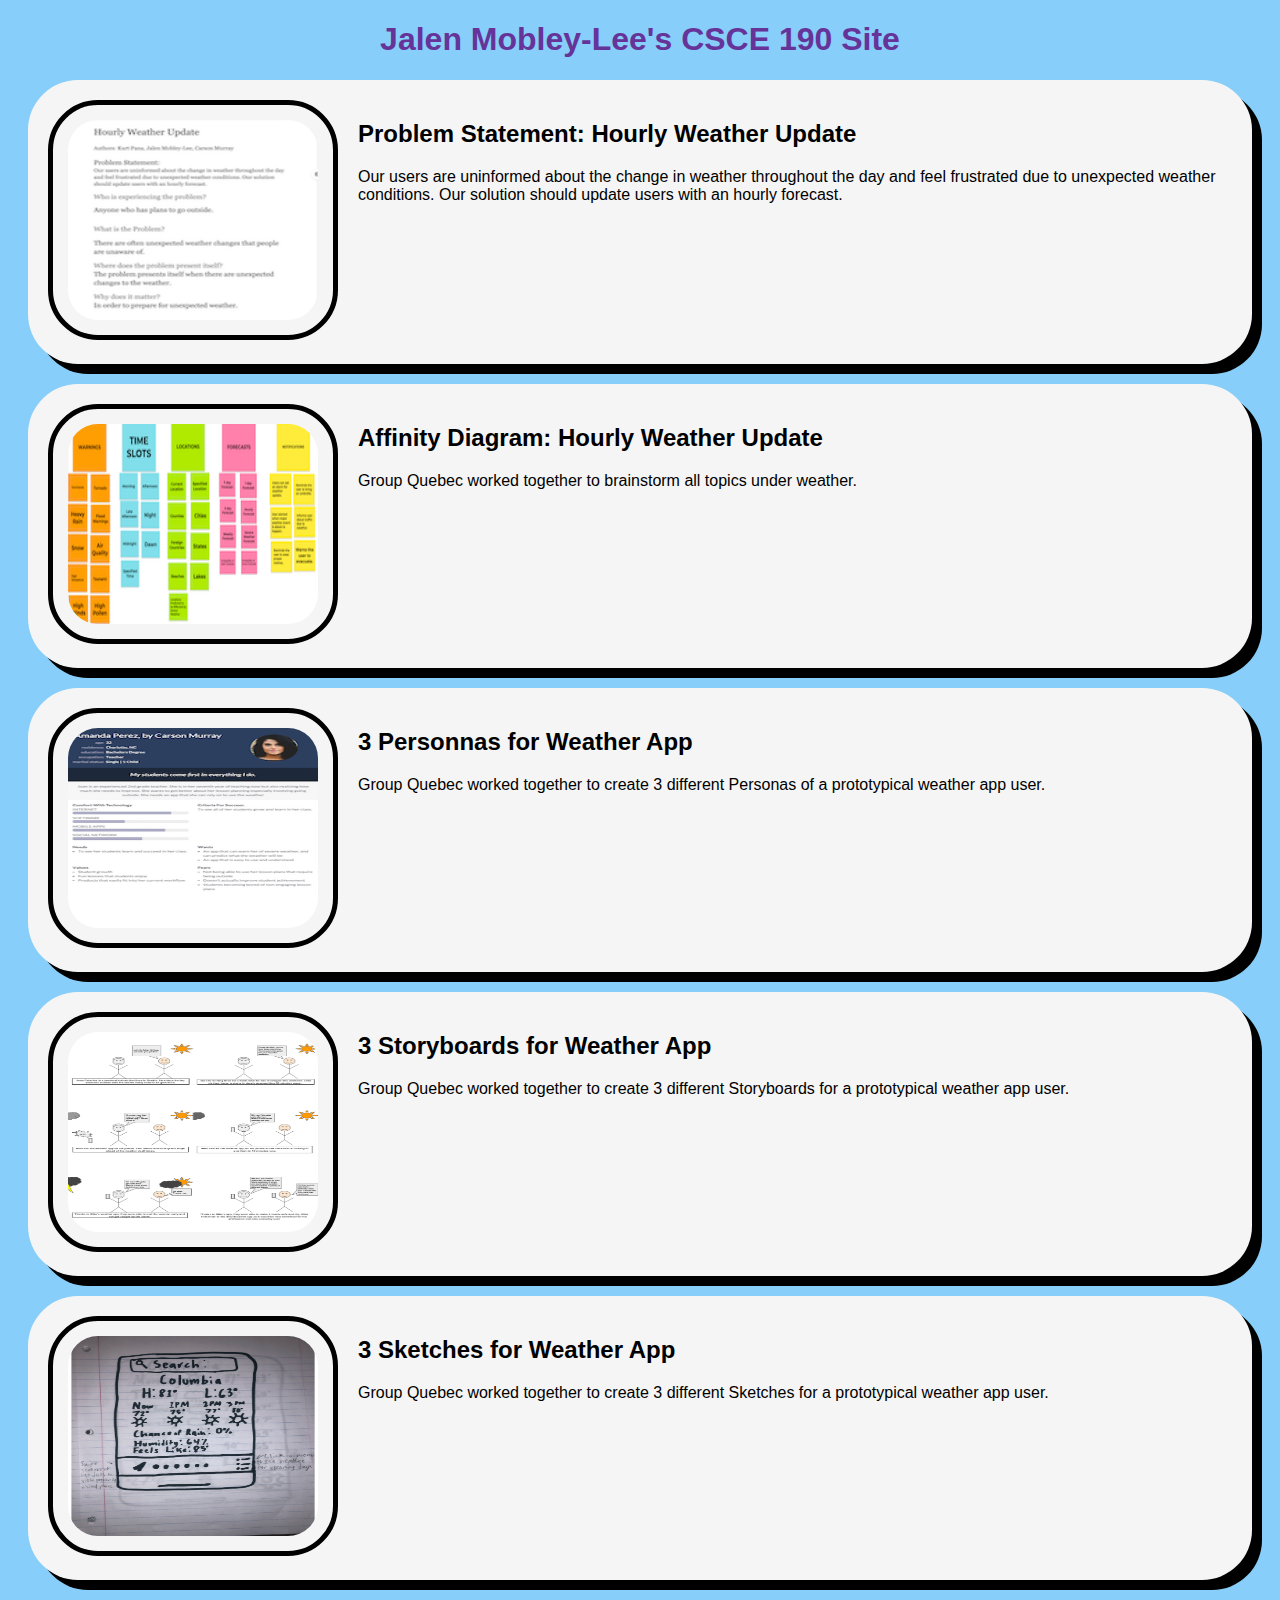
==== index.html @ 6df809e7 "Add files via upload" ====
<!DOCTYPE html>
<html>
    <head>
        <title> CSCE 190: Jalen Mobley-Lee</title>
        <link rel="stylesheet" href="styles.css">
    </head>
    <body>
        <h1>Jalen Mobley-Lee's CSCE 190 Site</h1>


        
        <!---- Problem Statement Assignment -->
    <section class="assignment">
        <a href="Files/PDF's/Problem Statement.pdf"><img src="Images/problem-statement.png"></a> 
            <section class="ass-details">
                <a href="Files/PDF's/Problem Statement.pdf"><h2>Problem Statement: Hourly Weather Update</h2></a>
                <p>
                    Our users are uninformed about the change in weather throughout the day and feel frustrated due to
                    unexpected weather conditions. Our solution should update users with an hourly forecast.
                </p>
            </section> 
    </section>



        <!-- Affinity Diagram Assignment -->
        <section class="assignment">
            <a href="Files/PDF's/afinitydiagram.pdf"><img src="Images/affinitydiagram.png"></a> 
            <section class="ass-details">
                <a href="Files/PDF's/afinitydiagram.pdf"><h2>Affinity Diagram: Hourly Weather Update</h2></a>
                <p>
                    Group Quebec worked together to brainstorm all topics under weather.
                </p>
            </section>    
        </section>
        
        

        <!-- Persona Assignment -->
        <section class="assignment">
            <a href="Files/PDF's/personas.pdf"><img src="Images/Personas.png"></a> 
            <section class="ass-details">
                <a href="Files/PDF's/personas.pdf"><h2>3 Personnas for Weather App</h2></a> 
                <p>
                    Group Quebec worked together to create 3 different Personas of a prototypical weather app user.
                </p>
            </section>
        </section>



        <!-- Storyboard Assignment -->
        <section class="assignment">
            <a href="Files/PDF's/6PlanePDF's/combinepdf.pdf"><img src="Images/combinedpdf.png"></a> 
            <section class="ass-details">
                <a href="Files/PDF's/6PlanePDF's/combinepdf.pdf"><h2>3 Storyboards for Weather App</h2></a> 
                <p>
                    Group Quebec worked together to create 3 different Storyboards for a prototypical weather app user.
                </p>
            </section>
        </section>



        <!-- Sketching Assignment -->
        <section class="assignment">
            <a href="Files/PDF's/CSCE190_Sketches copy.pdf"><img src="Images/CSCE190_Sketches.png"></a> 
            <section class="ass-details">
                <a href="Files/PDF's/CSCE190_Sketches copy.pdf"><h2>3 Sketches for Weather App</h2></a> 
                <p>
                    Group Quebec worked together to create 3 different Sketches for a prototypical weather app user.
                </p>
            </section>
        </section>
    </body>
</html>
---- styles.css ----
body {
    background-color: lightskyblue;
    font-family: Arial, Arial, Helvetica, sans-serif
}

.assignment {
    display:flex;
    padding:20px;
    margin: 20px;
    background: whitesmoke;
    border-radius: 50px;
    box-shadow: 10px 10px;
}

.assignment img {
    width: 250px;
    height: 200px;
    padding: 15px;
    border: 5px solid black;
    margin-right: 20px;
    border-radius: 50px;
}

h1 {
    color: rebeccapurple;
    text-align:center;
}

a {
    text-decoration:none;
    color: #000000;
}

.assignment a:hover {
    color:rebeccapurple;
}
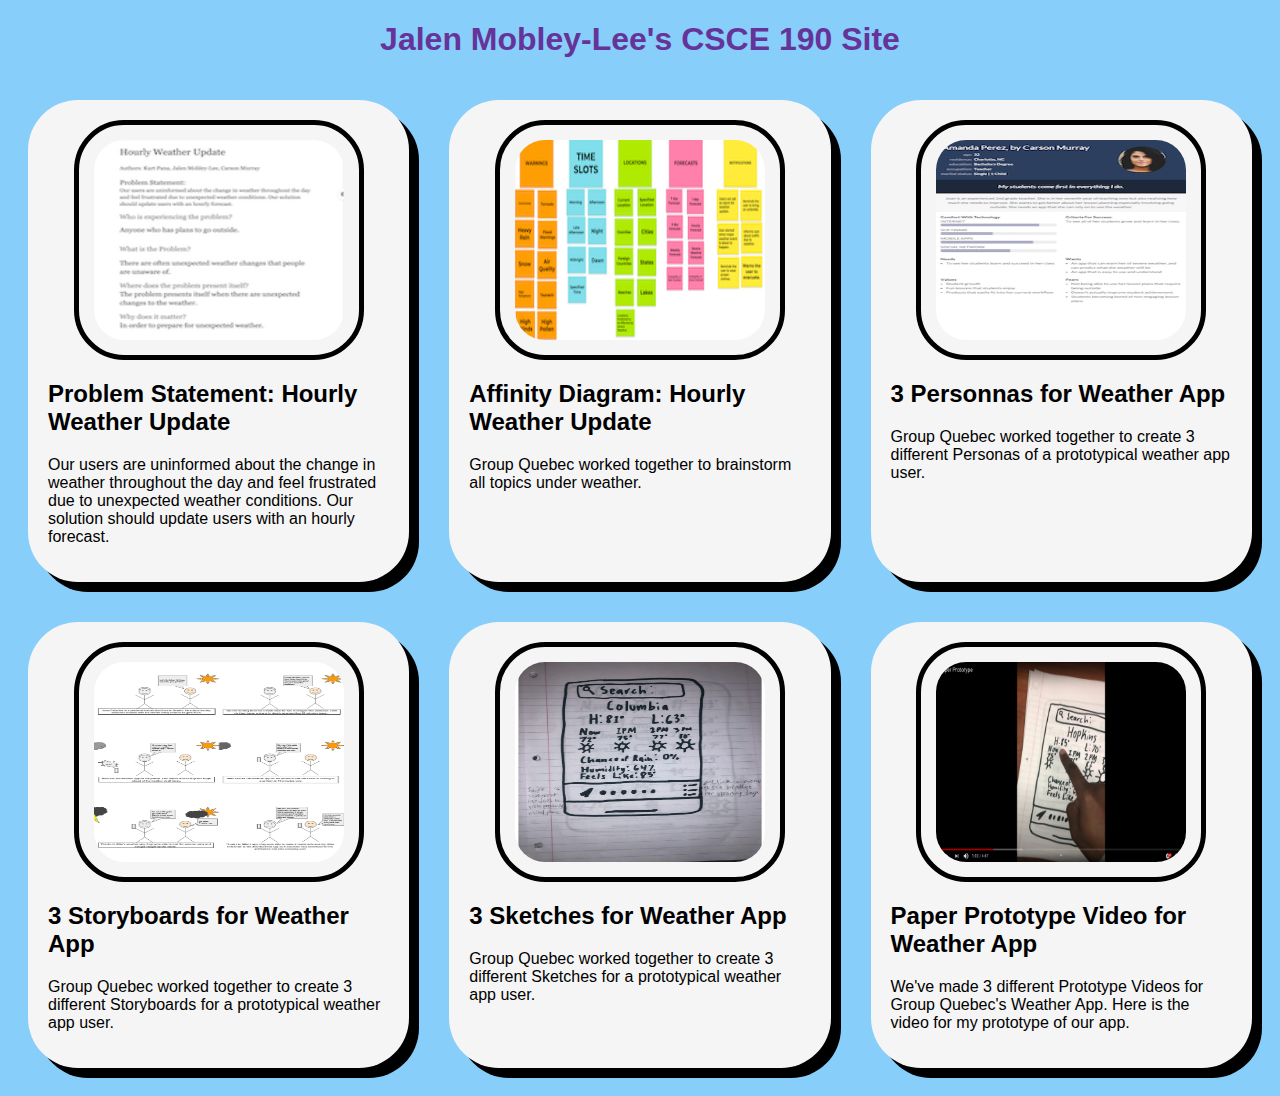
==== commit e6c5449c: "Add files via upload" ====
--- a/index.html
+++ b/index.html
@@ -8,69 +8,82 @@
         <h1>Jalen Mobley-Lee's CSCE 190 Site</h1>
 
 
-        
-        <!---- Problem Statement Assignment -->
-    <section class="assignment">
-        <a href="Files/PDF's/Problem Statement.pdf"><img src="Images/problem-statement.png"></a> 
-            <section class="ass-details">
-                <a href="Files/PDF's/Problem Statement.pdf"><h2>Problem Statement: Hourly Weather Update</h2></a>
-                <p>
-                    Our users are uninformed about the change in weather throughout the day and feel frustrated due to
-                    unexpected weather conditions. Our solution should update users with an hourly forecast.
-                </p>
-            </section> 
-    </section>
-
-
-
-        <!-- Affinity Diagram Assignment -->
+        <div class="assignments">
+            <!---- Problem Statement Assignment -->
         <section class="assignment">
-            <a href="Files/PDF's/afinitydiagram.pdf"><img src="Images/affinitydiagram.png"></a> 
-            <section class="ass-details">
-                <a href="Files/PDF's/afinitydiagram.pdf"><h2>Affinity Diagram: Hourly Weather Update</h2></a>
-                <p>
-                    Group Quebec worked together to brainstorm all topics under weather.
-                </p>
-            </section>    
-        </section>
-        
-        
-
-        <!-- Persona Assignment -->
-        <section class="assignment">
-            <a href="Files/PDF's/personas.pdf"><img src="Images/Personas.png"></a> 
-            <section class="ass-details">
-                <a href="Files/PDF's/personas.pdf"><h2>3 Personnas for Weather App</h2></a> 
-                <p>
-                    Group Quebec worked together to create 3 different Personas of a prototypical weather app user.
-                </p>
-            </section>
+            <a href="Files/PDF's/Problem Statement.pdf"><img src="Images/problem-statement.png"></a> 
+                <section class="ass-details">
+                    <a href="Files/PDF's/Problem Statement.pdf"><h2>Problem Statement: Hourly Weather Update</h2></a>
+                    <p>
+                        Our users are uninformed about the change in weather throughout the day and feel frustrated due to
+                        unexpected weather conditions. Our solution should update users with an hourly forecast.
+                    </p>
+                </section> 
         </section>
 
 
 
-        <!-- Storyboard Assignment -->
+            <!-- Affinity Diagram Assignment -->
         <section class="assignment">
-            <a href="Files/PDF's/6PlanePDF's/combinepdf.pdf"><img src="Images/combinedpdf.png"></a> 
-            <section class="ass-details">
-                <a href="Files/PDF's/6PlanePDF's/combinepdf.pdf"><h2>3 Storyboards for Weather App</h2></a> 
-                <p>
-                    Group Quebec worked together to create 3 different Storyboards for a prototypical weather app user.
-                </p>
-            </section>
+                <a href="Files/PDF's/afinitydiagram.pdf"><img src="Images/affinitydiagram.png"></a> 
+                <section class="ass-details">
+                    <a href="Files/PDF's/afinitydiagram.pdf"><h2>Affinity Diagram: Hourly Weather Update</h2></a>
+                    <p>
+                        Group Quebec worked together to brainstorm all topics under weather.
+                    </p>
+                </section>    
+        </section>
+            
+            
+
+            <!-- Persona Assignment -->
+        <section class="assignment">
+                <a href="Files/PDF's/personas.pdf"><img src="Images/Personas.png"></a> 
+                <section class="ass-details">
+                    <a href="Files/PDF's/personas.pdf"><h2>3 Personnas for Weather App</h2></a> 
+                    <p>
+                        Group Quebec worked together to create 3 different Personas of a prototypical weather app user.
+                    </p>
+                </section>
         </section>
 
 
 
-        <!-- Sketching Assignment -->
+            <!-- Storyboard Assignment -->
         <section class="assignment">
-            <a href="Files/PDF's/CSCE190_Sketches copy.pdf"><img src="Images/CSCE190_Sketches.png"></a> 
-            <section class="ass-details">
-                <a href="Files/PDF's/CSCE190_Sketches copy.pdf"><h2>3 Sketches for Weather App</h2></a> 
-                <p>
-                    Group Quebec worked together to create 3 different Sketches for a prototypical weather app user.
-                </p>
-            </section>
+                <a href="Files/PDF's/6PlanePDF's/combinepdf.pdf"><img src="Images/combinedpdf.png"></a> 
+                <section class="ass-details">
+                    <a href="Files/PDF's/6PlanePDF's/combinepdf.pdf"><h2>3 Storyboards for Weather App</h2></a> 
+                    <p>
+                        Group Quebec worked together to create 3 different Storyboards for a prototypical weather app user.
+                    </p>
+                </section>
         </section>
+
+
+
+            <!-- Sketching Assignment -->
+        <section class="assignment">
+                <a href="Files/PDF's/CSCE190_Sketches copy.pdf"><img src="Images/CSCE190_Sketches.png"></a> 
+                <section class="ass-details">
+                    <a href="Files/PDF's/CSCE190_Sketches copy.pdf"><h2>3 Sketches for Weather App</h2></a> 
+                    <p>
+                        Group Quebec worked together to create 3 different Sketches for a prototypical weather app user.
+                    </p>
+                </section>
+        </section>
+
+
+            <!-- Paper Prototype Assignment -->
+        <section class="assignment">
+                <a href="https://youtu.be/rAzFrBPE0vc"><img src="Images/Paper-Protoype.png"></a> 
+                <section class="ass-details">
+                    <a href="https://youtu.be/rAzFrBPE0vc"><h2>Paper Prototype Video for Weather App</h2></a> 
+                    <p>
+                        We've made 3 different Prototype Videos for Group Quebec's Weather App. Here is the video for my prototype of our app.
+                    </p>
+                </section>
+        </section>
+        </div>    
     </body>
 </html>--- a/styles.css
+++ b/styles.css
@@ -3,9 +3,14 @@
     font-family: Arial, Arial, Helvetica, sans-serif
 }
 
+.assignments {
+    display:flex;
+    flex-wrap:wrap;
+}
+
 .assignment {
-    display:flex;
-    padding:20px;
+    width: 27%;
+    padding: 20px;
     margin: 20px;
     background: whitesmoke;
     border-radius: 50px;
@@ -19,6 +24,8 @@
     border: 5px solid black;
     margin-right: 20px;
     border-radius: 50px;
+    display:block;
+    margin:auto;
 }
 
 h1 {
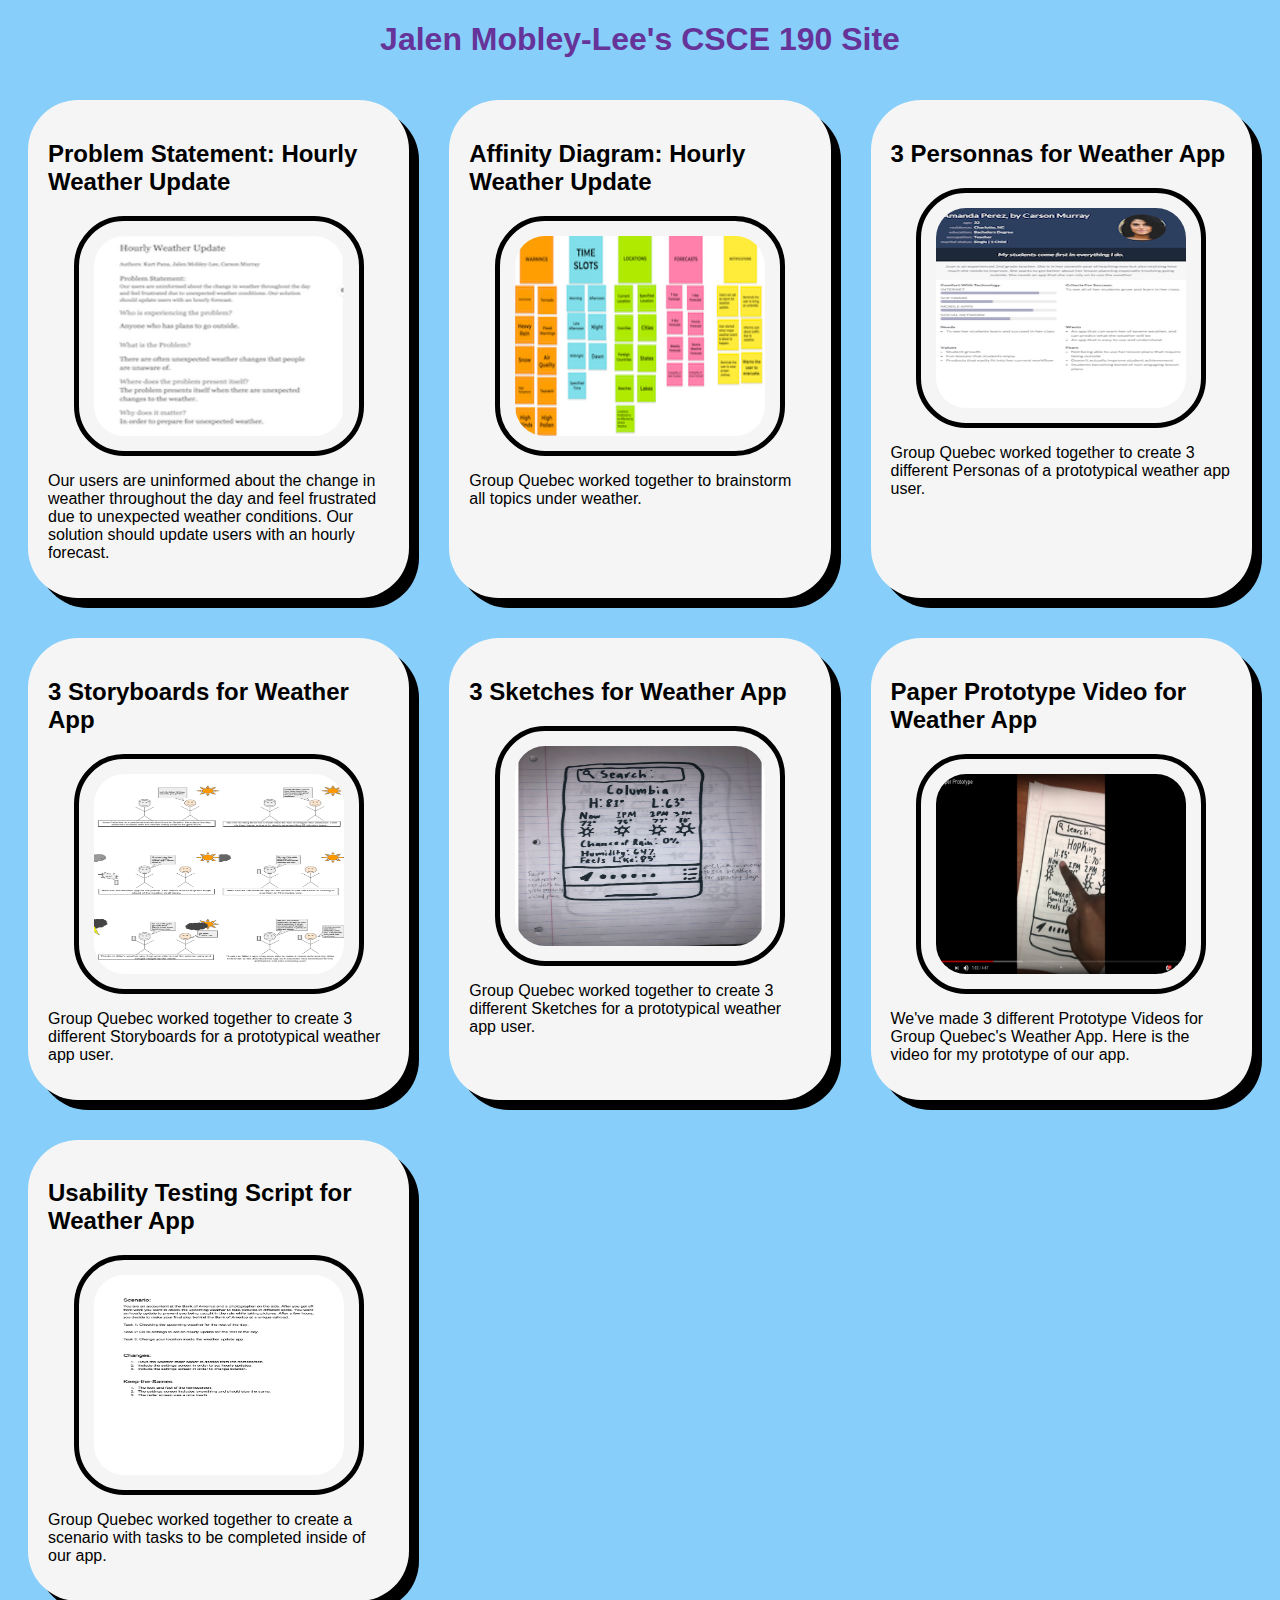
==== commit 50b66ab0: "Add files via upload" ====
--- a/index.html
+++ b/index.html
@@ -11,9 +11,8 @@
         <div class="assignments">
             <!---- Problem Statement Assignment -->
         <section class="assignment">
+            <a href="Files/PDF's/Problem Statement.pdf"><h2>Problem Statement: Hourly Weather Update</h2></a>
             <a href="Files/PDF's/Problem Statement.pdf"><img src="Images/problem-statement.png"></a> 
-                <section class="ass-details">
-                    <a href="Files/PDF's/Problem Statement.pdf"><h2>Problem Statement: Hourly Weather Update</h2></a>
                     <p>
                         Our users are uninformed about the change in weather throughout the day and feel frustrated due to
                         unexpected weather conditions. Our solution should update users with an hourly forecast.
@@ -25,9 +24,8 @@
 
             <!-- Affinity Diagram Assignment -->
         <section class="assignment">
-                <a href="Files/PDF's/afinitydiagram.pdf"><img src="Images/affinitydiagram.png"></a> 
-                <section class="ass-details">
-                    <a href="Files/PDF's/afinitydiagram.pdf"><h2>Affinity Diagram: Hourly Weather Update</h2></a>
+            <a href="Files/PDF's/afinitydiagram.pdf"><h2>Affinity Diagram: Hourly Weather Update</h2></a>
+            <a href="Files/PDF's/afinitydiagram.pdf"><img src="Images/affinitydiagram.png"></a> 
                     <p>
                         Group Quebec worked together to brainstorm all topics under weather.
                     </p>
@@ -38,9 +36,8 @@
 
             <!-- Persona Assignment -->
         <section class="assignment">
-                <a href="Files/PDF's/personas.pdf"><img src="Images/Personas.png"></a> 
-                <section class="ass-details">
-                    <a href="Files/PDF's/personas.pdf"><h2>3 Personnas for Weather App</h2></a> 
+            <a href="Files/PDF's/personas.pdf"><h2>3 Personnas for Weather App</h2></a> 
+            <a href="Files/PDF's/personas.pdf"><img src="Images/Personas.png"></a> 
                     <p>
                         Group Quebec worked together to create 3 different Personas of a prototypical weather app user.
                     </p>
@@ -51,9 +48,8 @@
 
             <!-- Storyboard Assignment -->
         <section class="assignment">
-                <a href="Files/PDF's/6PlanePDF's/combinepdf.pdf"><img src="Images/combinedpdf.png"></a> 
-                <section class="ass-details">
-                    <a href="Files/PDF's/6PlanePDF's/combinepdf.pdf"><h2>3 Storyboards for Weather App</h2></a> 
+            <a href="Files/PDF's/6PlanePDF's/combinepdf.pdf"><h2>3 Storyboards for Weather App</h2></a> 
+            <a href="Files/PDF's/6PlanePDF's/combinepdf.pdf"><img src="Images/combinedpdf.png"></a> 
                     <p>
                         Group Quebec worked together to create 3 different Storyboards for a prototypical weather app user.
                     </p>
@@ -64,9 +60,8 @@
 
             <!-- Sketching Assignment -->
         <section class="assignment">
-                <a href="Files/PDF's/CSCE190_Sketches copy.pdf"><img src="Images/CSCE190_Sketches.png"></a> 
-                <section class="ass-details">
-                    <a href="Files/PDF's/CSCE190_Sketches copy.pdf"><h2>3 Sketches for Weather App</h2></a> 
+            <a href="Files/PDF's/CSCE190_Sketches copy.pdf"><h2>3 Sketches for Weather App</h2></a> 
+            <a href="Files/PDF's/CSCE190_Sketches copy.pdf"><img src="Images/CSCE190_Sketches.png"></a> 
                     <p>
                         Group Quebec worked together to create 3 different Sketches for a prototypical weather app user.
                     </p>
@@ -76,14 +71,24 @@
 
             <!-- Paper Prototype Assignment -->
         <section class="assignment">
-                <a href="https://youtu.be/rAzFrBPE0vc"><img src="Images/Paper-Protoype.png"></a> 
-                <section class="ass-details">
-                    <a href="https://youtu.be/rAzFrBPE0vc"><h2>Paper Prototype Video for Weather App</h2></a> 
+            <a href="https://youtu.be/rAzFrBPE0vc"><h2>Paper Prototype Video for Weather App</h2></a> 
+            <a href="https://youtu.be/rAzFrBPE0vc"><img src="Images/Paper-Protoype.png"></a> 
                     <p>
                         We've made 3 different Prototype Videos for Group Quebec's Weather App. Here is the video for my prototype of our app.
                     </p>
                 </section>
         </section>
+
+
+        <!-- Usability Testing Script Assignment -->
+        <section class="assignment">
+            <a href="Files/PDF's/Usability.pdf"><h2>Usability Testing Script for Weather App</h2></a> 
+            <a href="Files/PDF's/Usability.pdf"><img src="Images/Usability.png"></a> 
+                <p>
+                    Group Quebec worked together to create a scenario with tasks to be completed inside of our app.
+                </p>
+            </section>
+    </section>
         </div>    
     </body>
 </html>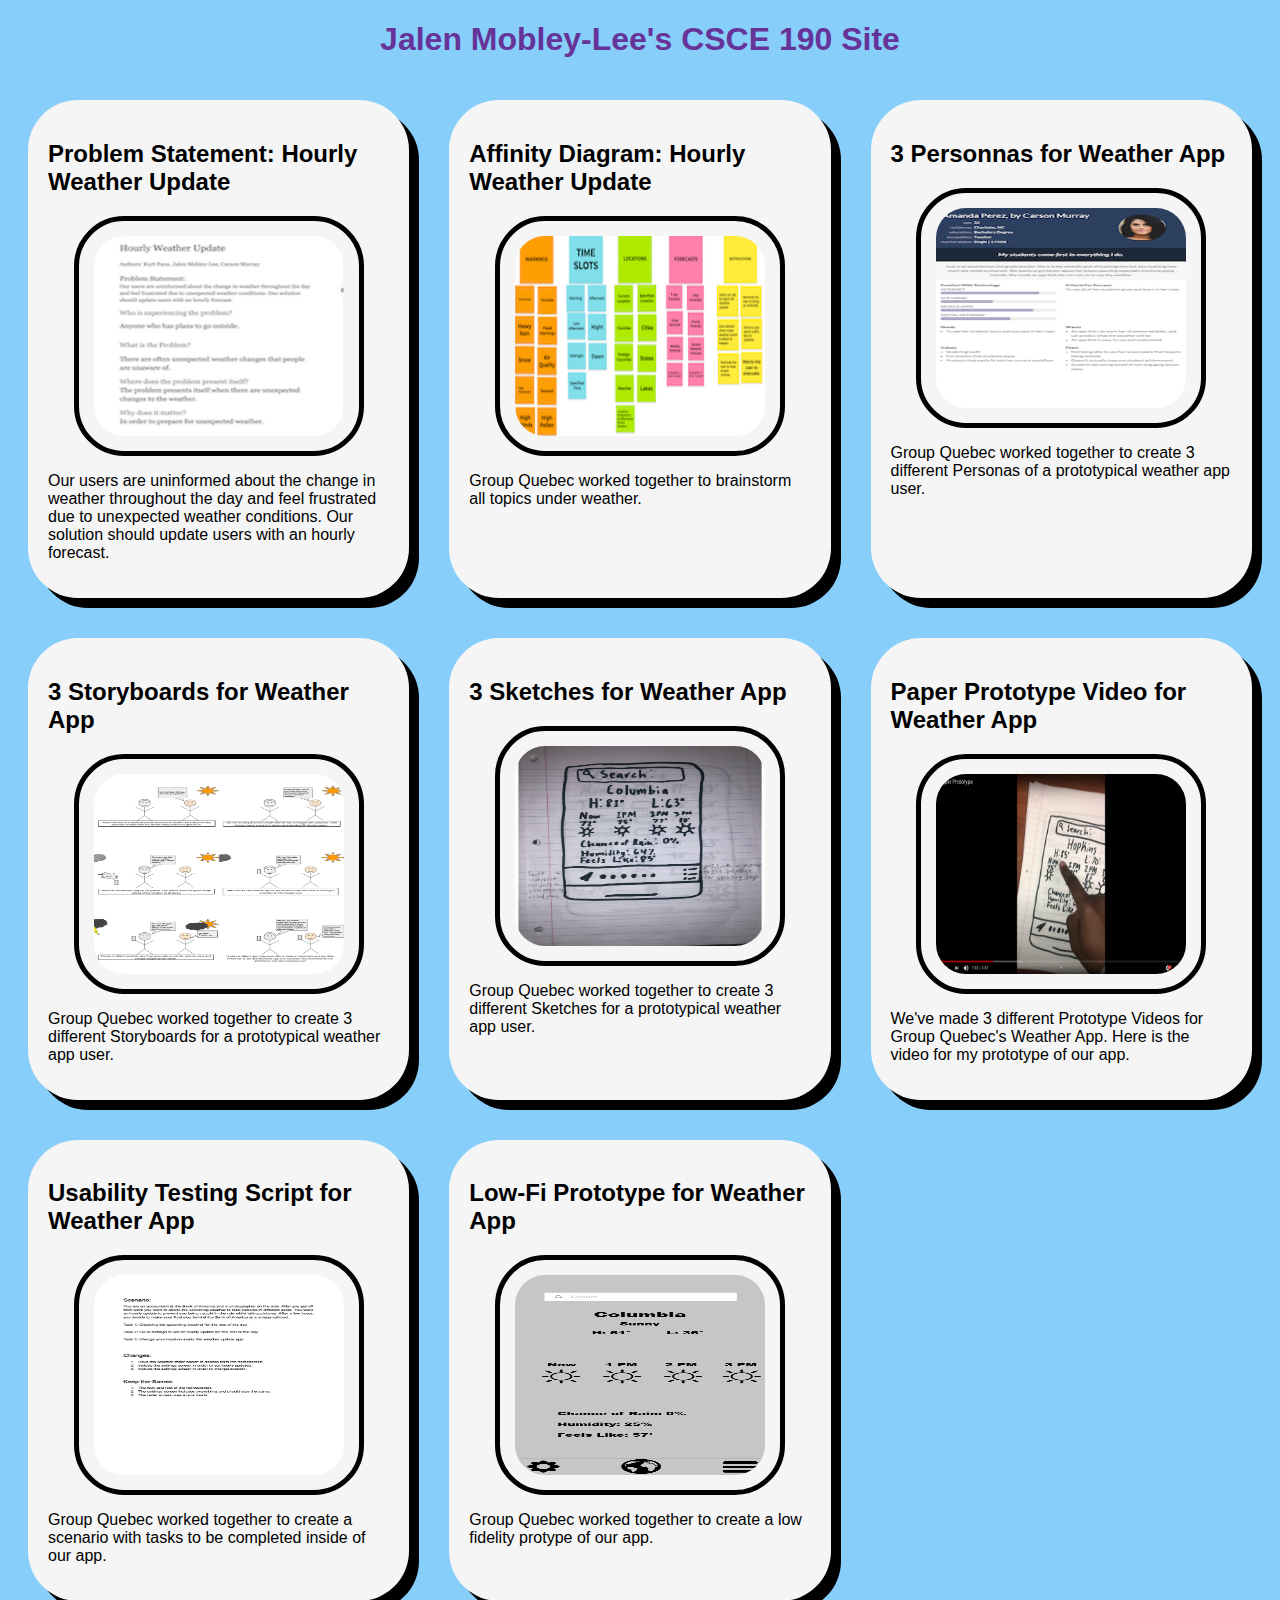
==== commit 5b99a8e0: "Add files via upload" ====
--- a/index.html
+++ b/index.html
@@ -89,6 +89,17 @@
                 </p>
             </section>
     </section>
+
+
+        <!-- Low-Fi Prototype Assignment -->
+        <section class="assignment">
+            <a href="Files/Low-Fi Prototype/Hourly Weather Update App-html/frame.html"><h2>Low-Fi Prototype for Weather App</h2></a> 
+            <a href="Files/Low-Fi Prototype/Hourly Weather Update App-html/frame.html"><img src="Images/Hourly_Weather_Update.png"></a> 
+                <p>
+                    Group Quebec worked together to create a low fidelity protype of our app.
+                </p>
+            </section>
+    </section>
         </div>    
     </body>
 </html>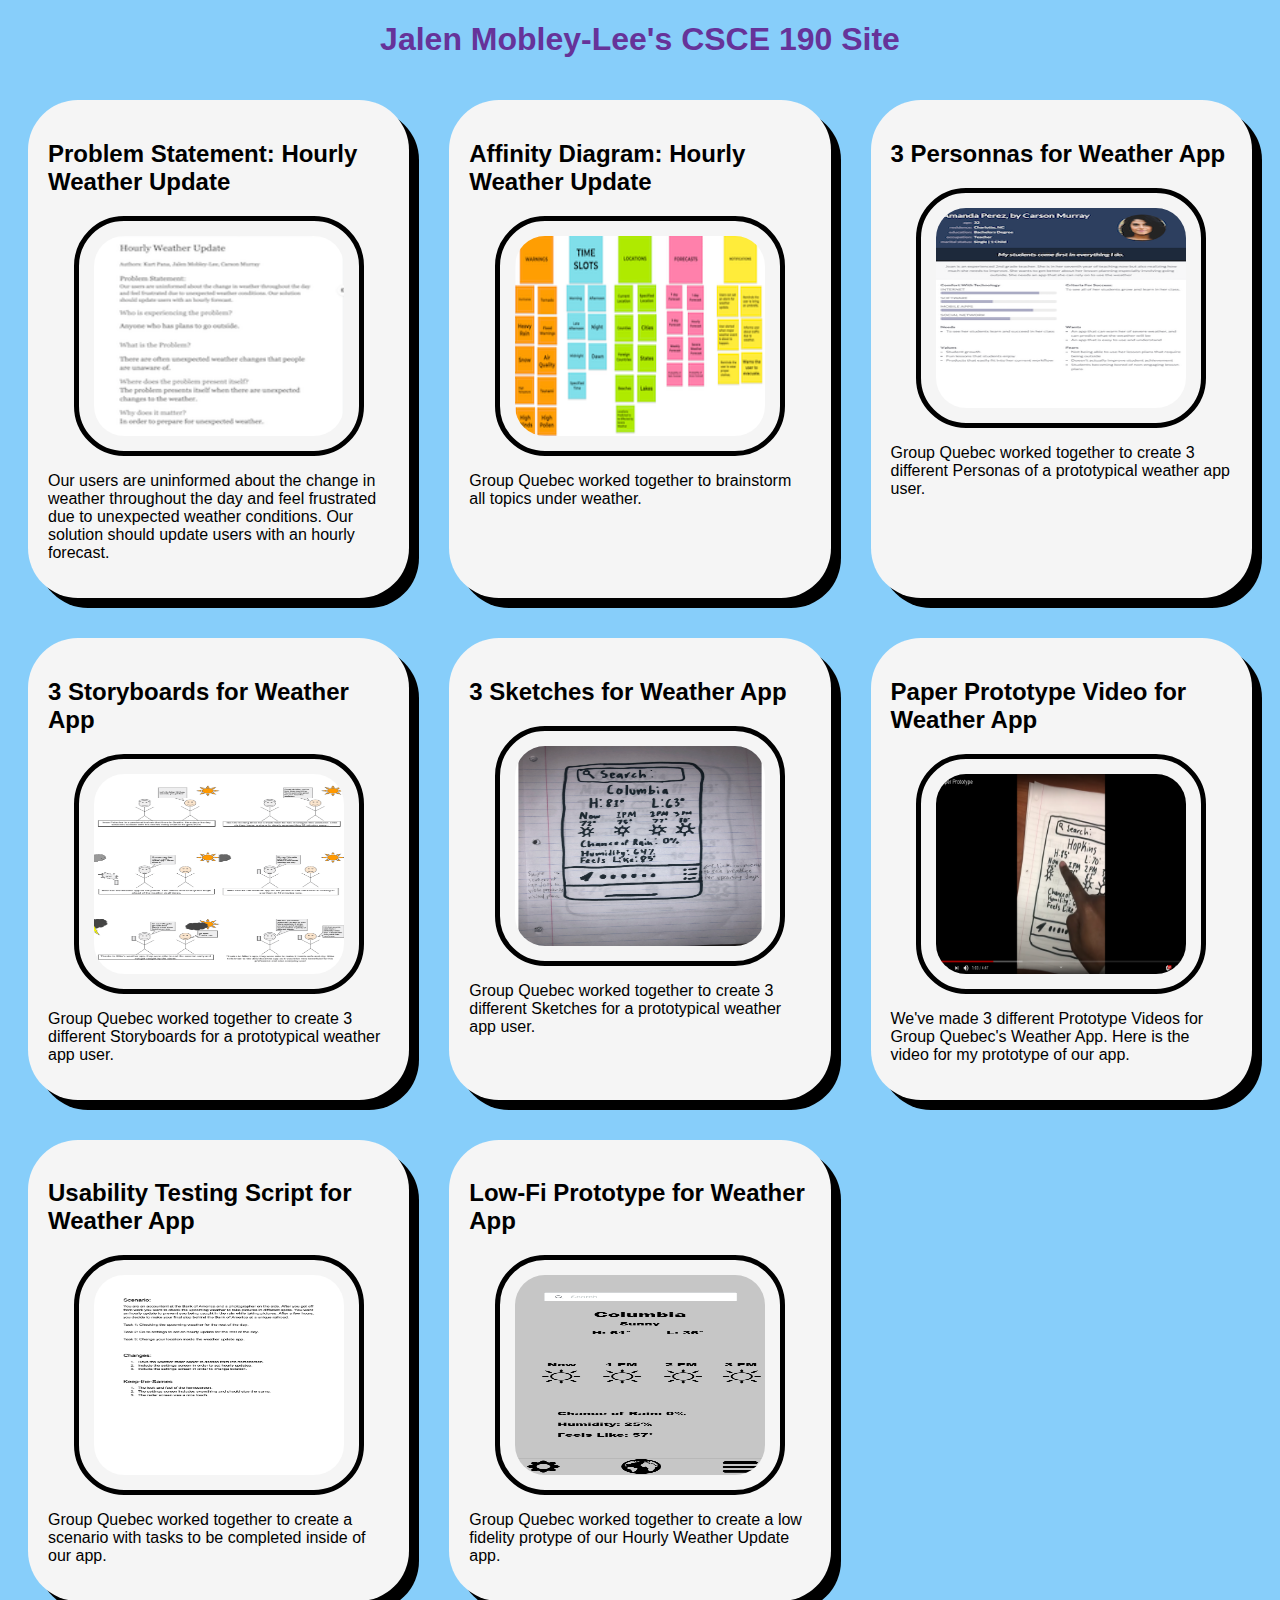
==== commit bdc1c07f: "Add files via upload" ====
--- a/index.html
+++ b/index.html
@@ -96,7 +96,7 @@
             <a href="Files/Low-Fi Prototype/Hourly Weather Update App-html/frame.html"><h2>Low-Fi Prototype for Weather App</h2></a> 
             <a href="Files/Low-Fi Prototype/Hourly Weather Update App-html/frame.html"><img src="Images/Hourly_Weather_Update.png"></a> 
                 <p>
-                    Group Quebec worked together to create a low fidelity protype of our app.
+                    Group Quebec worked together to create a low fidelity protype of our Hourly Weather Update app.
                 </p>
             </section>
     </section>
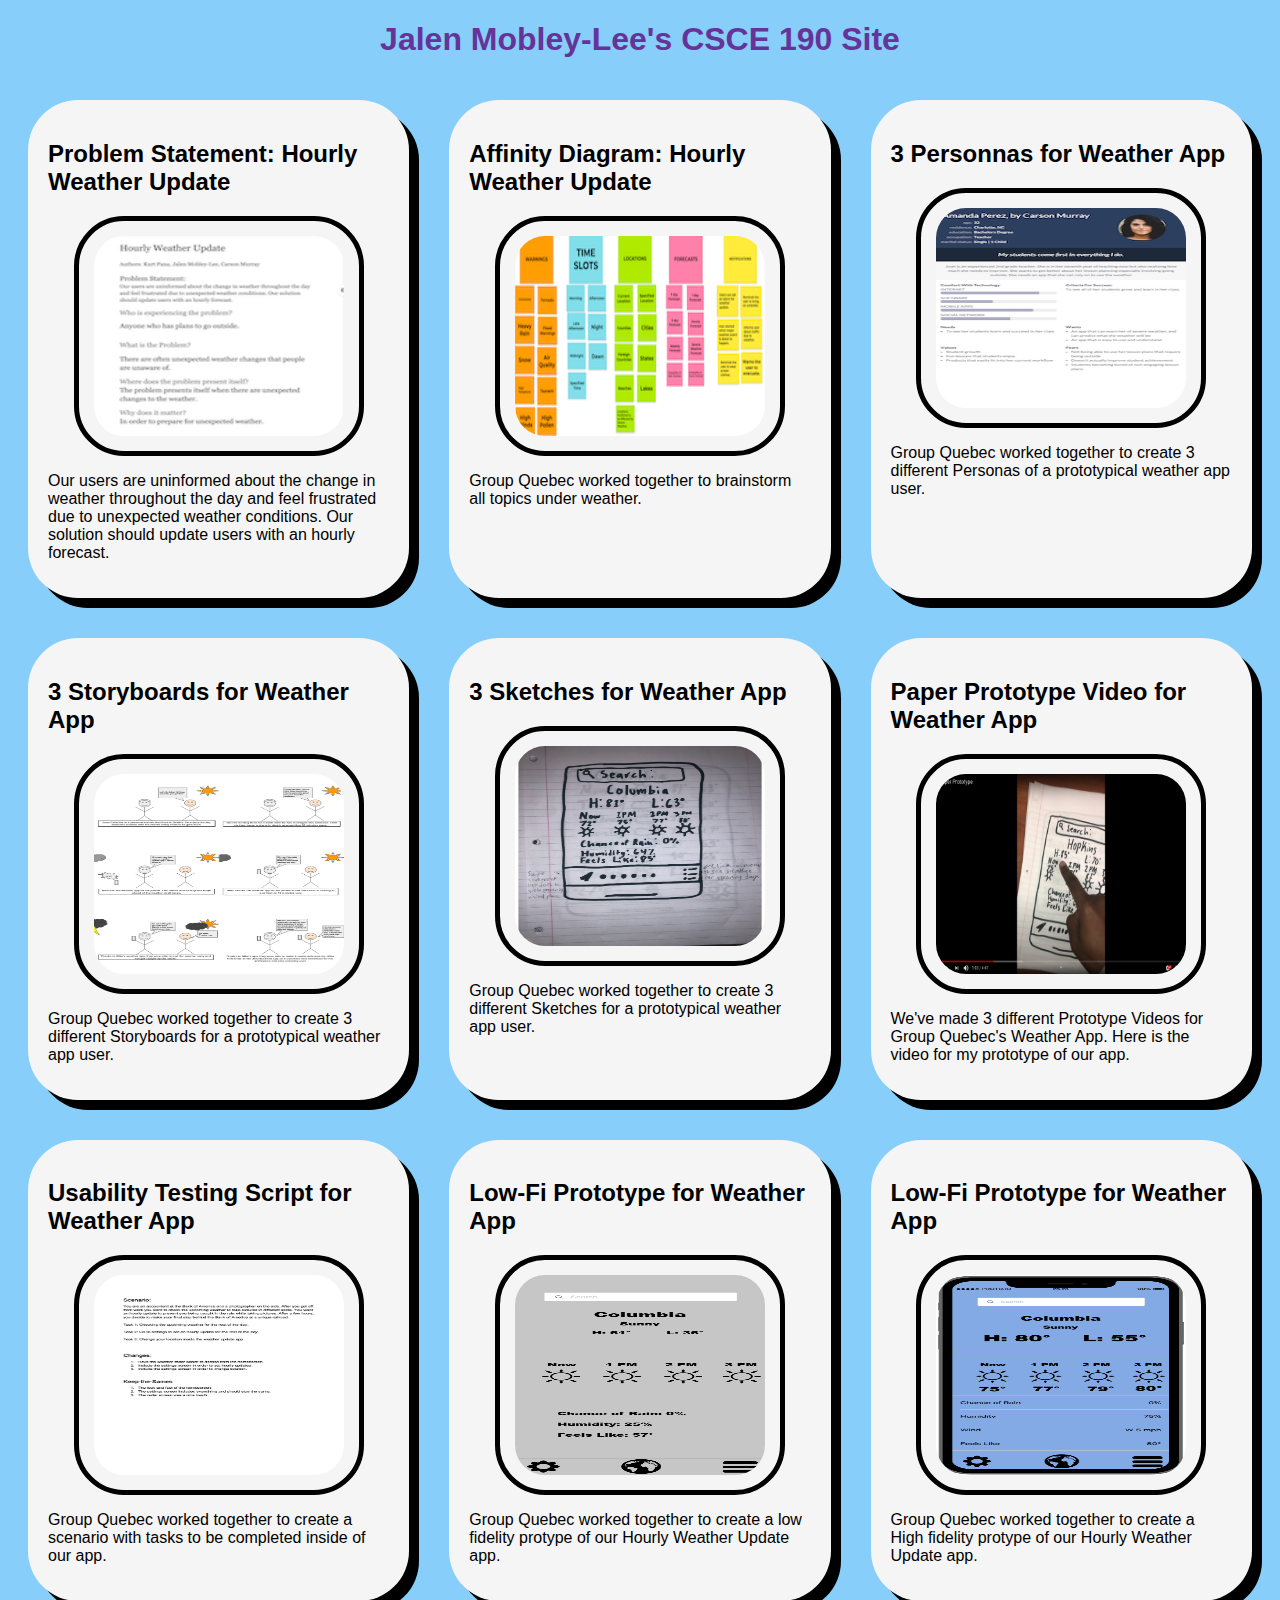
==== commit 4fb0453f: "Add files via upload" ====
--- a/index.html
+++ b/index.html
@@ -93,10 +93,22 @@
 
         <!-- Low-Fi Prototype Assignment -->
         <section class="assignment">
-            <a href="Files/Low-Fi Prototype/Hourly Weather Update App-html/frame.html"><h2>Low-Fi Prototype for Weather App</h2></a> 
-            <a href="Files/Low-Fi Prototype/Hourly Weather Update App-html/frame.html"><img src="Images/Hourly_Weather_Update.png"></a> 
+            <a href="Files/Low-Fi Prototype/Hourly Weather Update App-html/index.html"><h2>Low-Fi Prototype for Weather App</h2></a> 
+            <a href="Files/Low-Fi Prototype/Hourly Weather Update App-html/index.html"><img src="Images/Hourly_Weather_Update.png"></a> 
                 <p>
                     Group Quebec worked together to create a low fidelity protype of our Hourly Weather Update app.
+                </p>
+            </section>
+    </section>
+
+
+
+        <!-- High-Fi Prototype Assignment -->
+        <section class="assignment">
+            <a href="Files/Hi-Fi Prototype/Hourly Weather Update App-html /index.html"><h2>Low-Fi Prototype for Weather App</h2></a> 
+            <a href="Files/Hi-Fi Prototype/Hourly Weather Update App-html /index.html"><img src="Images/Hourly Weather Update App.png"></a> 
+                <p>
+                    Group Quebec worked together to create a High fidelity protype of our Hourly Weather Update app.
                 </p>
             </section>
     </section>
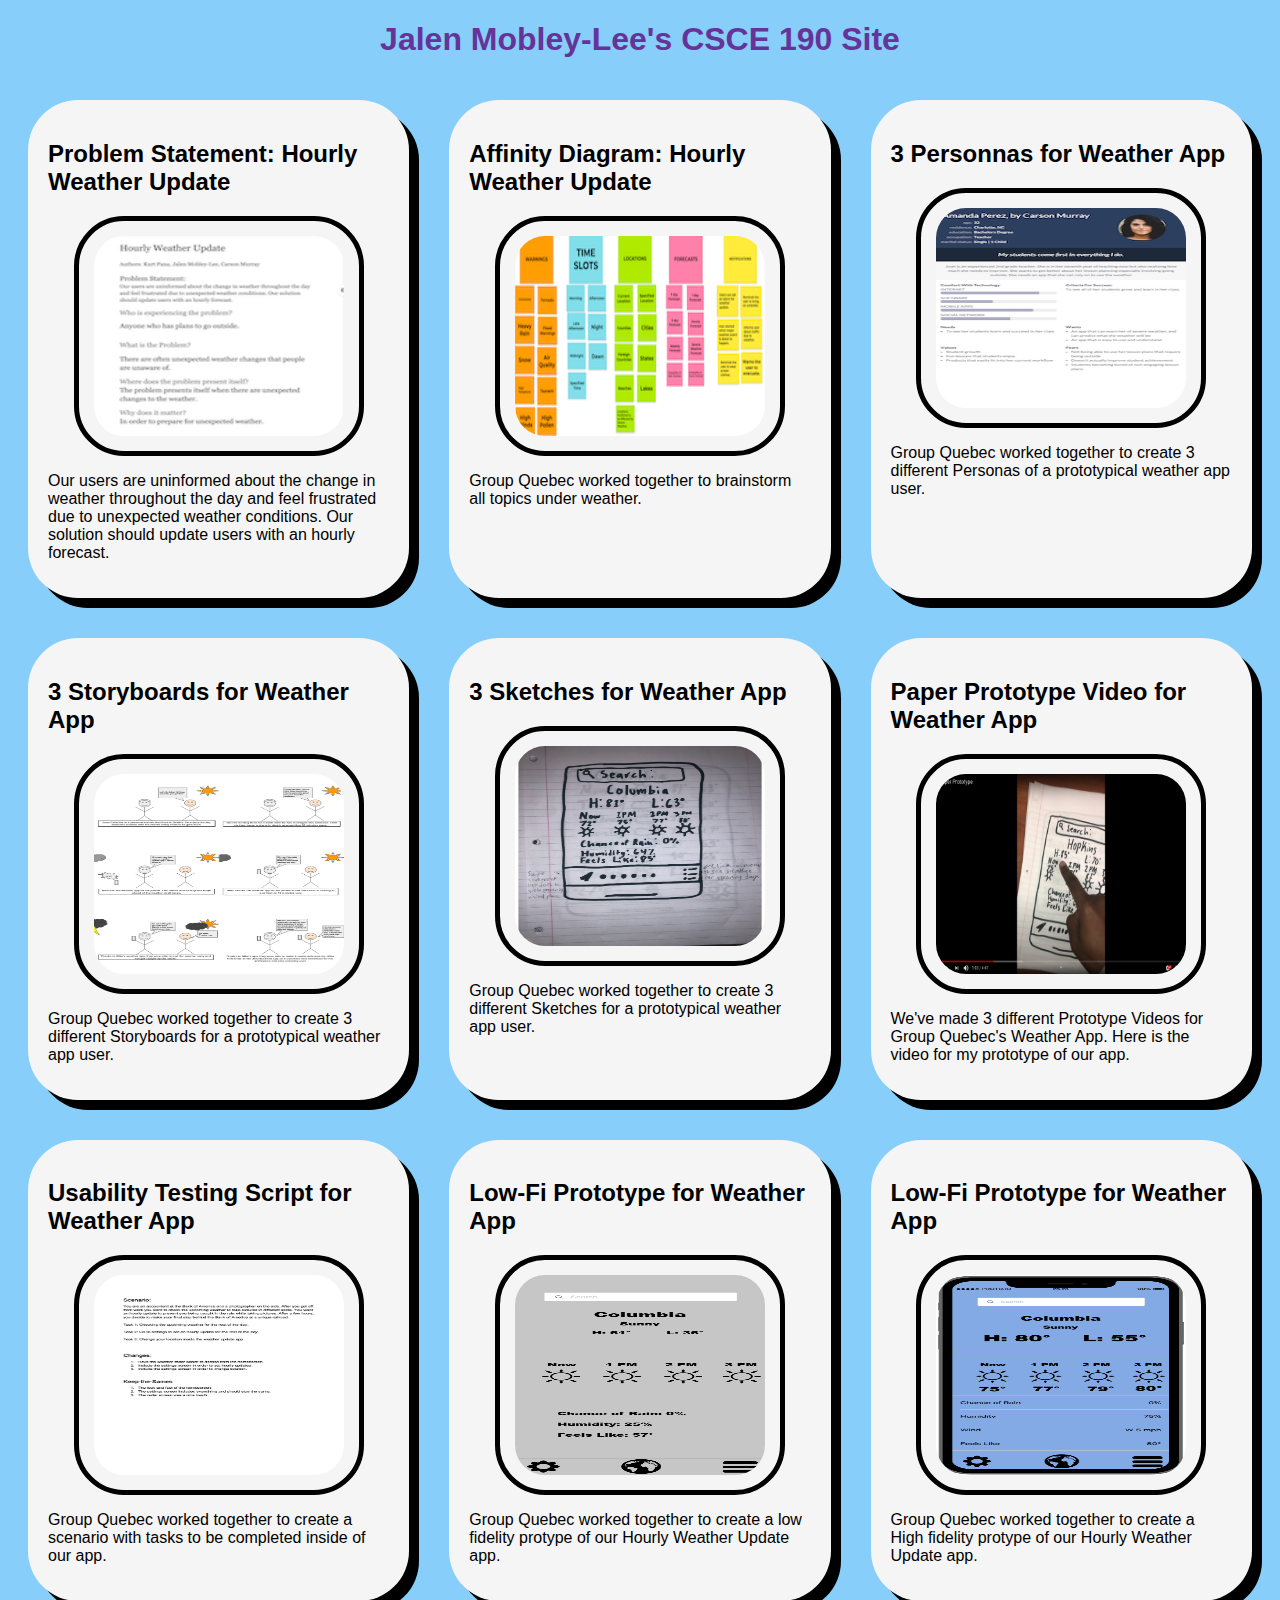
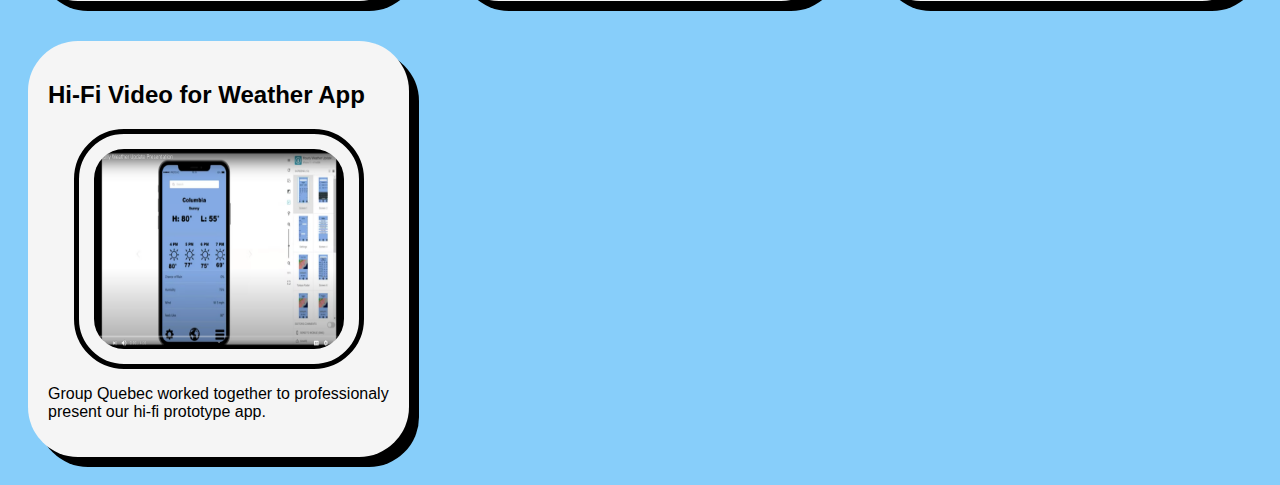
==== commit f3ebc248: "Add files via upload" ====
--- a/index.html
+++ b/index.html
@@ -112,6 +112,17 @@
                 </p>
             </section>
     </section>
+
+
+    <!-- High-Fi Prototype Presentation -->
+    <section class="assignment">
+        <a href="https://youtu.be/MD1tGDlqOvk"><h2>Hi-Fi Video for Weather App</h2></a> 
+        <a href="https://youtu.be/MD1tGDlqOvk"><img src="Images/Hi-Fi Pro.png"></a> 
+                <p>
+                    Group Quebec worked together to professionaly present our hi-fi prototype app.
+                </p>
+            </section>
+    </section>
         </div>    
     </body>
 </html>